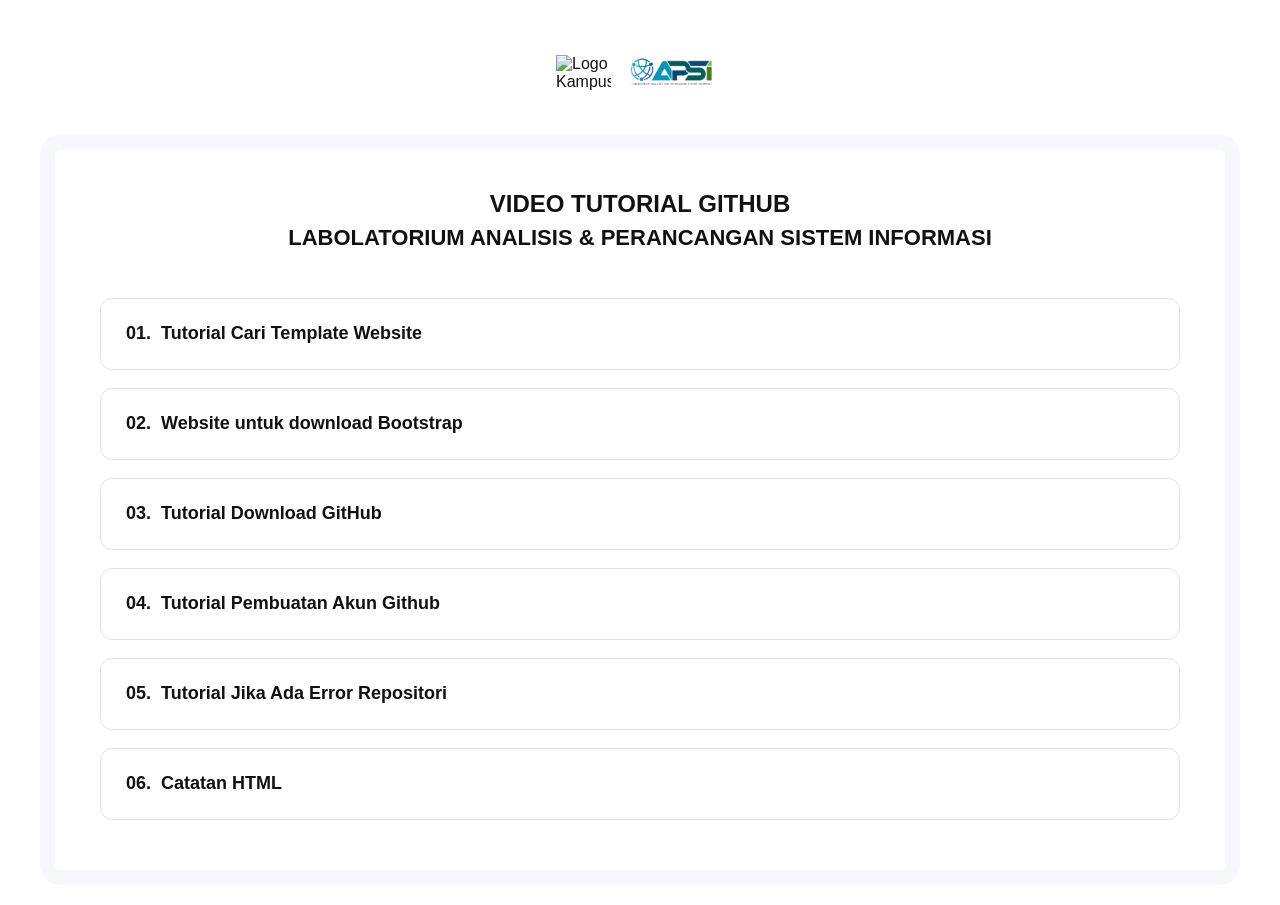
==== index.html @ df9bcdff "upload" ====
<!DOCTYPE html>
<html lang="id">

<head>
    <meta charset="UTF-8">
    <meta name="viewport" content="width=device-width, initial-scale=1.0">

    <title>Tutorial GitHub</title>
    <link href="Logo Apsi.png" rel="icon">
    <link rel="stylesheet" href="style.css">
</head>

<body>

    <main class="page">

            <div class="logo-container">
            <img 
                src="logo upn.png" 
                alt="Logo Kampus" 
                class="logo-kampus"
            >

            <img 
                src="Logo Apsi.png" 
                alt="Logo APSI" 
                class="logo-apsi"
            >
        </div>

        <section class="content">

            <header class="header">

                <h1>VIDEO TUTORIAL GITHUB</h1>

                <h2>
                    LABOLATORIUM ANALISIS &amp; PERANCANGAN SISTEM INFORMASI
                </h2>

            </header>


            <div class="tutorial-list">

                <a 
                    href="https://youtu.be/k4E4hgNWil8"
                    target="_blank"
                    rel="noopener noreferrer"
                    class="tutorial-item"
                >
                    <span class="number">01.</span>
                    <span class="title">Tutorial Cari Template Website</span>
                </a>

                <a 
                    href="https://bootstrapmade.com/free-website-templates/"
                    target="_blank"
                    rel="noopener noreferrer"
                    class="tutorial-item"
                >
                    <span class="number">02.</span>
                    <span class="title">Website untuk download Bootstrap</span>
                </a>

                <a 
                    href="https://youtu.be/zHGJ9eygV5g"
                    target="_blank"
                    rel="noopener noreferrer"
                    class="tutorial-item"
                >
                    <span class="number">03.</span>
                    <span class="title">Tutorial Download GitHub</span>
                </a>

                <a 
                    href="https://youtu.be/KiPyDCuJIog"
                    target="_blank"
                    rel="noopener noreferrer"
                    class="tutorial-item"
                >
                    <span class="number">04.</span>
                    <span class="title">Tutorial Pembuatan Akun Github</span>
                </a>


                <a 
                    href="https://youtu.be/cFVDhdGOUJM"
                    target="_blank"
                    rel="noopener noreferrer"
                    class="tutorial-item"
                >
                    <span class="number">05.</span>
                    <span class="title">
                        Tutorial Jika Ada Error Repositori
                    </span>
                </a>
               
                <a 
                    href="Catatan_html.html"
                    target="_blank"
                    class="tutorial-item"
                >
                    <span class="number">06.</span>
                    <span class="title">Catatan HTML</span>
                </a>

            </div>

        </section>

    </main>

</body>

</html>
---- style.css ----
/* =========================
   RESET
========================= */

* {
    margin: 0;
    padding: 0;
    box-sizing: border-box;
}

body {
    font-family: Arial, Helvetica, sans-serif;
    background: #ffffff;
    color: #111;
}


/* =========================
   PAGE
========================= */

.page {
    width: 100%;
    min-height: 100vh;
    padding: 20px;
}


/* =========================
   LOGO
========================= */

.logo-container {
    display: flex;
    justify-content: center;
    align-items: center;
    gap: 8px;

    margin-bottom: 10px;
}

.logo-kampus {
    width: 55px;
    height: auto;
}

.logo-apsi {
    width: 105px;
    height: auto;
}


/* =========================
   CONTENT
========================= */

.content {
    width: 100%;
    max-width: 1200px;

    margin: 0 auto;

    background: #ffffff;

    border: 15px solid #f6f8fb;
    border-radius: 20px;

    padding: 40px 45px 50px;
}


/* =========================
   HEADER
========================= */

.header {
    text-align: center;
    margin-bottom: 45px;
}

.header h1 {
    font-size: 24px;
    font-weight: 700;
    margin-bottom: 6px;
}

.header h2 {
    font-size: 22px;
    font-weight: 700;
    line-height: 1.3;
}


/* =========================
   TUTORIAL LIST
========================= */

.tutorial-list {
    display: flex;
    flex-direction: column;
    gap: 18px;
}


/* =========================
   TUTORIAL ITEM
========================= */

.tutorial-item {
    width: 100%;
    min-height: 72px;

    display: flex;
    align-items: center;

    padding: 18px 25px;

    border: 1px solid #dfe3e8;
    border-radius: 12px;

    text-decoration: none;

    color: #111;

    font-size: 18px;
    font-weight: 600;

    transition: 0.2s ease;
}

.tutorial-item .number {
    margin-right: 10px;
    font-weight: 700;
}

.tutorial-item:hover {
    background: #f8fafc;
    border-color: #bfc7d1;

    transform: translateY(-2px);

    box-shadow: 0 5px 15px rgba(0, 0, 0, 0.05);
}


/* =========================
   TABLET
========================= */

@media (max-width: 900px) {

    .content {
        max-width: 750px;
        padding: 35px 30px 40px;
    }

    .header h1 {
        font-size: 22px;
    }

    .header h2 {
        font-size: 19px;
    }

    .tutorial-item {
        font-size: 17px;
    }
}


/* =========================
   MOBILE
========================= */

@media (max-width: 600px) {

    .page {
        padding: 15px;
    }

    .logo-kampus {
        width: 45px;
    }

    .logo-apsi {
        width: 85px;
    }

    .content {
        border-width: 8px;
        border-radius: 15px;

        padding: 30px 15px;
    }

    .header {
        margin-bottom: 30px;
    }

    .header h1 {
        font-size: 19px;
    }

    .header h2 {
        font-size: 16px;
        line-height: 1.4;
    }

    .tutorial-list {
        gap: 12px;
    }

    .tutorial-item {
        min-height: 60px;

        padding: 15px 18px;

        font-size: 15px;

        border-radius: 10px;
    }
}
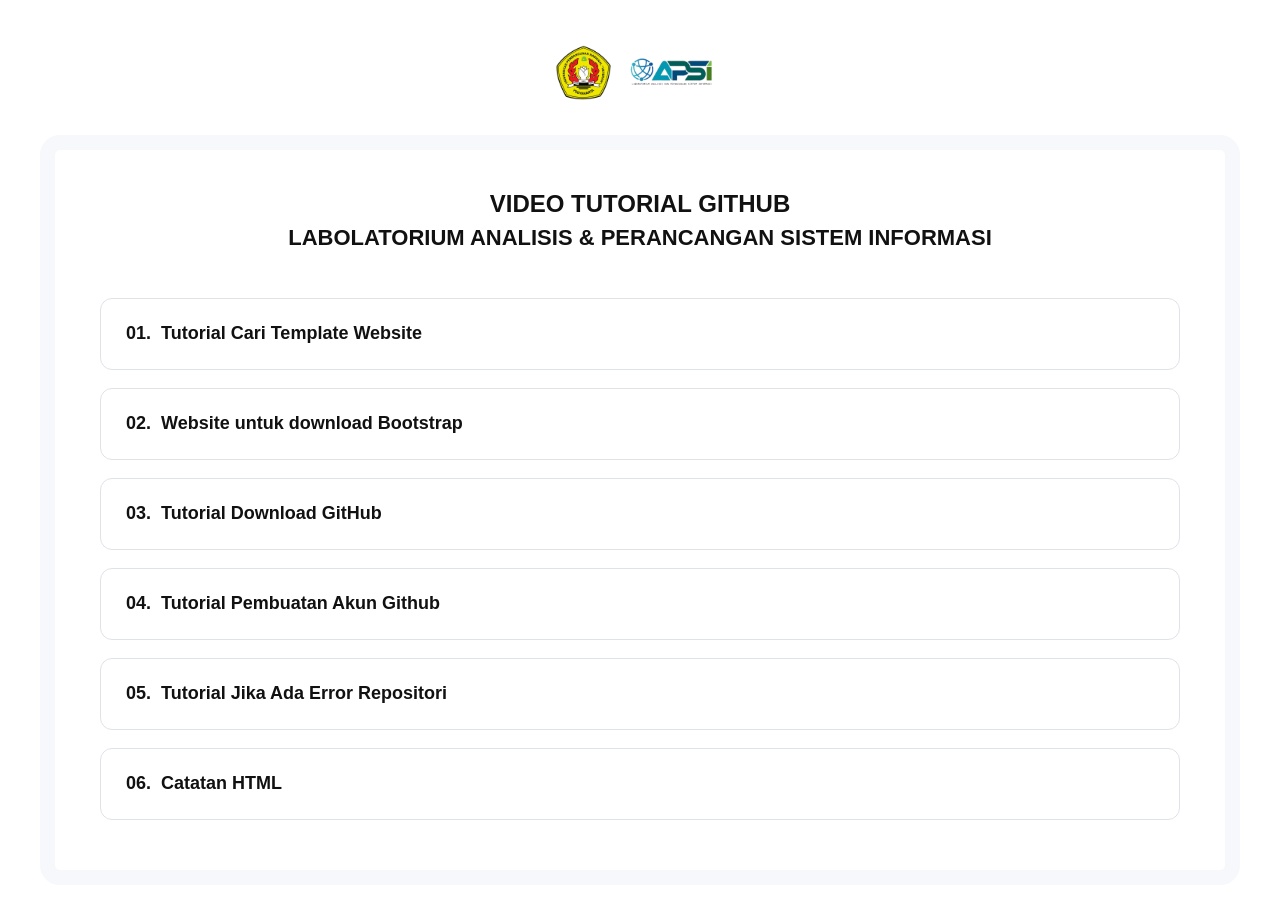
==== commit 38d37a6a: "Update index.html" ====
--- a/index.html
+++ b/index.html
@@ -16,7 +16,7 @@
 
             <div class="logo-container">
             <img 
-                src="logo upn.png" 
+                src="Logo upn.png" 
                 alt="Logo Kampus" 
                 class="logo-kampus"
             >
@@ -113,4 +113,4 @@
 
 </body>
 
-</html>+</html>
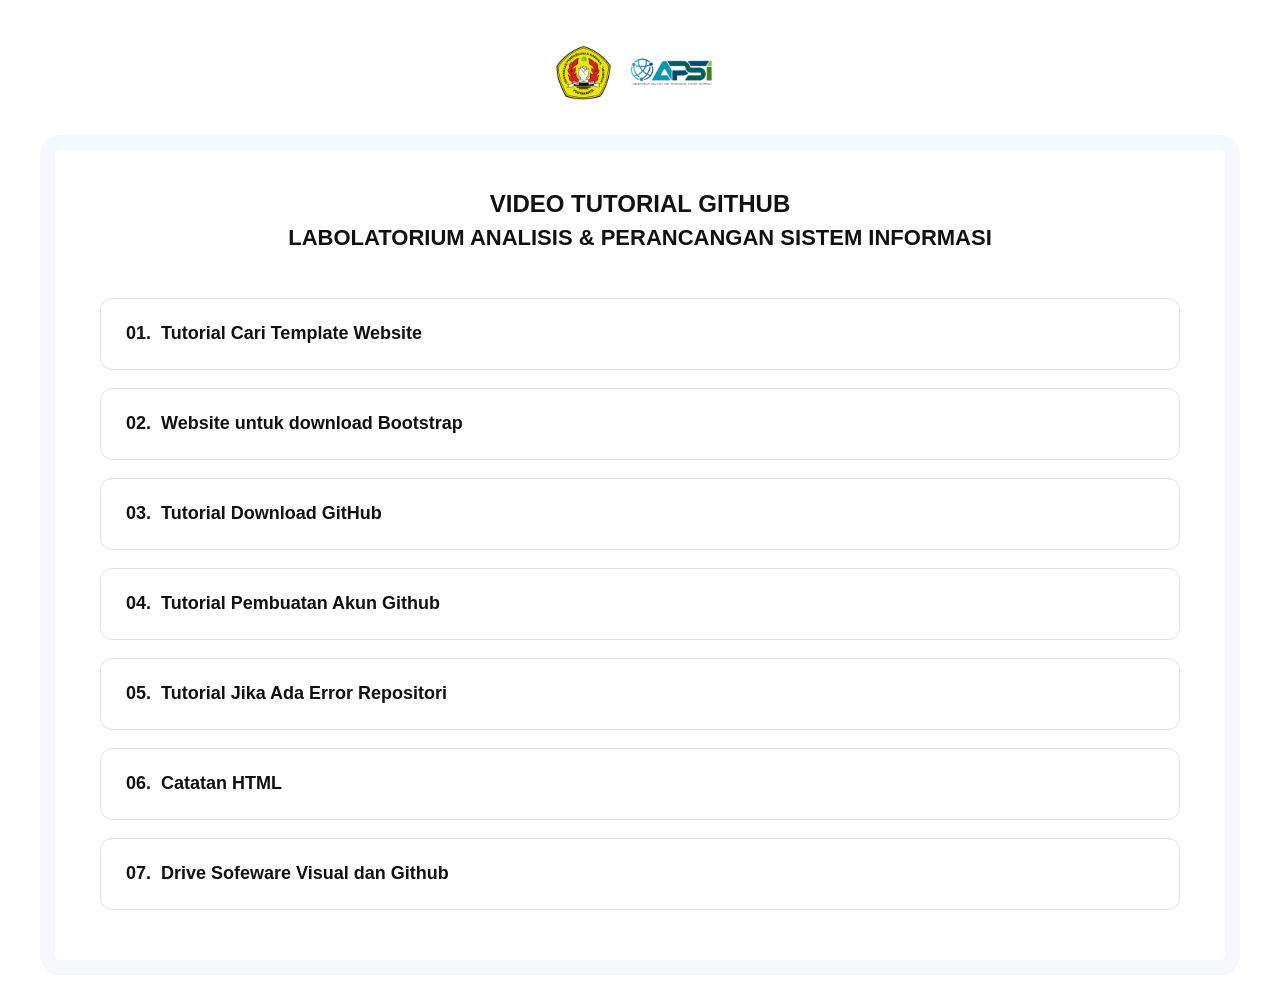
==== commit e438a003: "Update index.html" ====
--- a/index.html
+++ b/index.html
@@ -105,6 +105,17 @@
                     <span class="title">Catatan HTML</span>
                 </a>
 
+                 <a 
+                    href="https://drive.google.com/drive/folders/1lhn0Os4JEfGM0Jn4crW_xCbQBKePiiAx?usp=sharing"
+                    target="_blank"
+                    rel="noopener noreferrer"
+                    class="tutorial-item"
+                >
+                    <span class="number">07.</span>
+                    <span class="title">
+                        Drive Sofeware Visual dan Github
+                    </span>
+                </a>
             </div>
 
         </section>
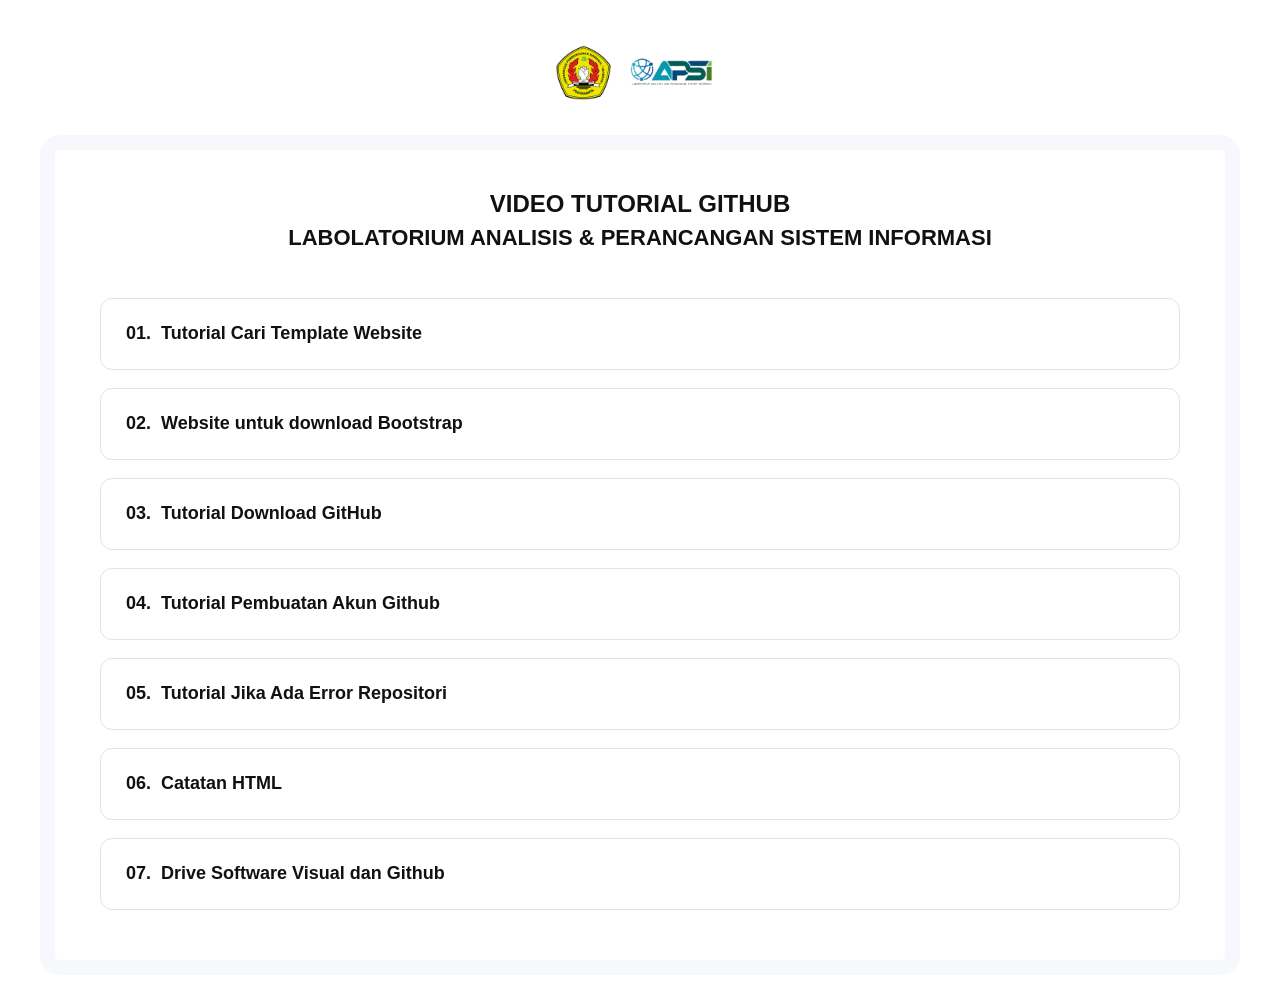
==== commit 6dcce63c: "Update index.html pembaruan kata sofeware menjadi software" ====
--- a/index.html
+++ b/index.html
@@ -113,7 +113,7 @@
                 >
                     <span class="number">07.</span>
                     <span class="title">
-                        Drive Sofeware Visual dan Github
+                        Drive Software Visual dan Github
                     </span>
                 </a>
             </div>
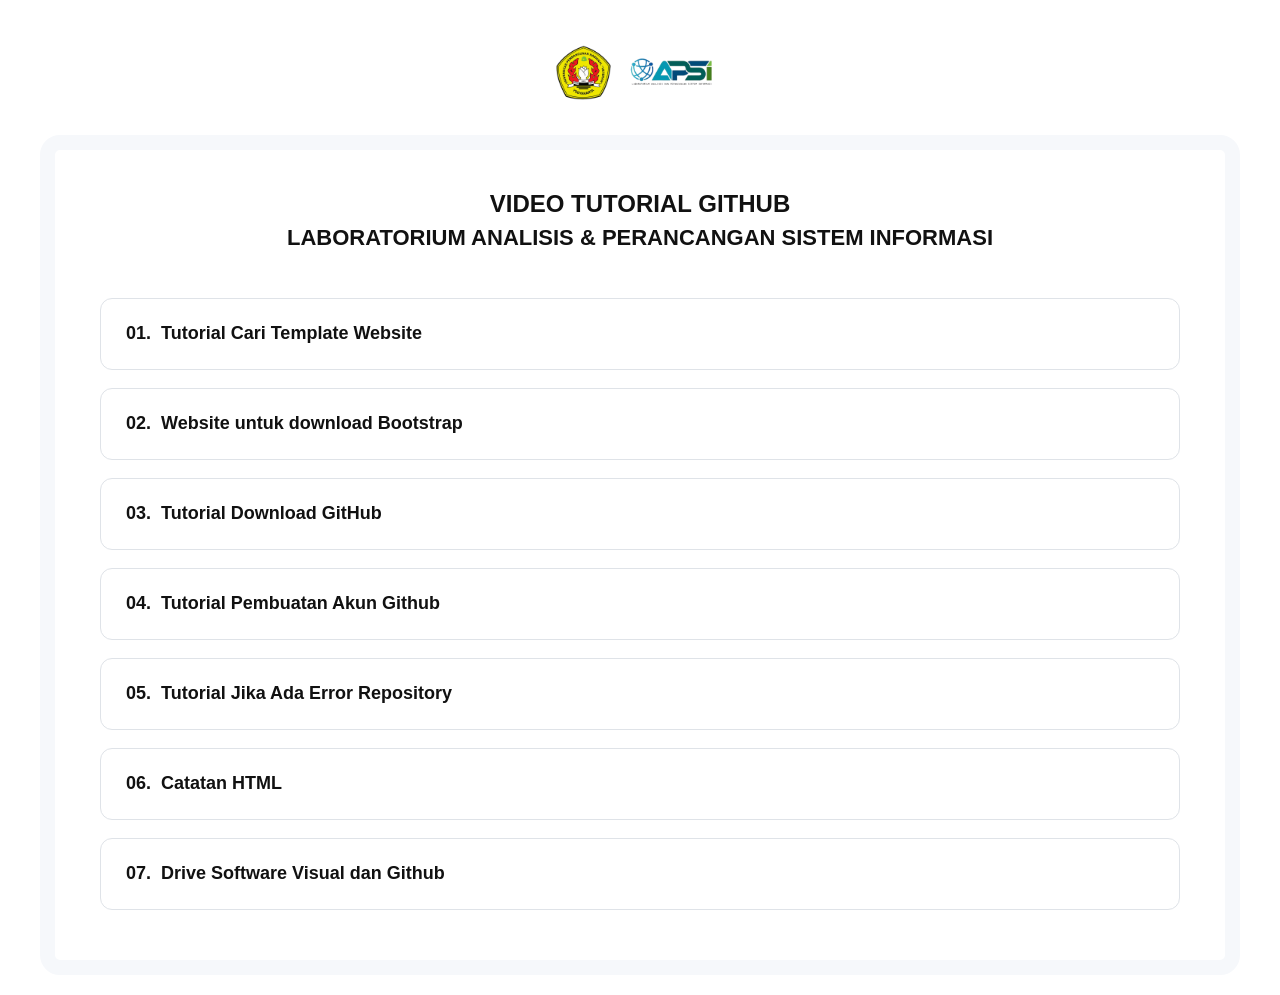
==== commit 6ec6890a: "Update index.html up lagi" ====
--- a/index.html
+++ b/index.html
@@ -35,7 +35,7 @@
                 <h1>VIDEO TUTORIAL GITHUB</h1>
 
                 <h2>
-                    LABOLATORIUM ANALISIS &amp; PERANCANGAN SISTEM INFORMASI
+                    LABORATORIUM ANALISIS &amp; PERANCANGAN SISTEM INFORMASI
                 </h2>
 
             </header>
@@ -92,7 +92,7 @@
                 >
                     <span class="number">05.</span>
                     <span class="title">
-                        Tutorial Jika Ada Error Repositori
+                        Tutorial Jika Ada Error Repository
                     </span>
                 </a>
                
